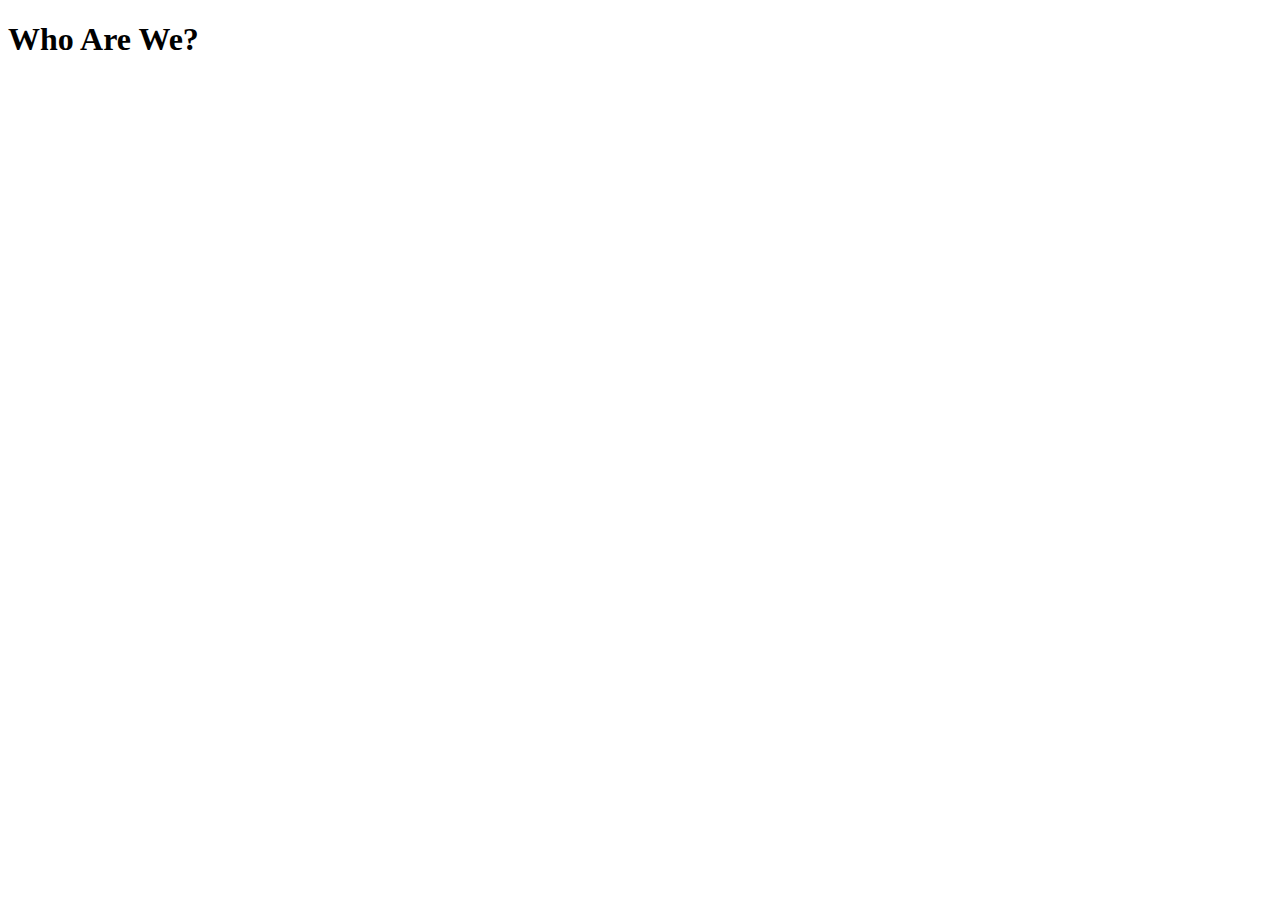
==== about.html @ 5e93ee80 "added the about us to all the navbars, so we can get to every page" ====
<!DOCTYPE html>
<html>
    <head>
        <title>About Us</title>
        <meta charset="utf-8">
        <link rel="preconnect" href="https://fonts.googleapis.com">
        <link rel="preconnect" href="https://fonts.gstatic.com" crossorigin>
        <link href="https://fonts.googleapis.com/css2?family=Ribeye+Marrow&display=swap" rel="stylesheet">
        <link rel="stylesheet" href="about.css">
    </head>
    <body>
        <h1> Who Are We?</h1>
    </body>
</html>
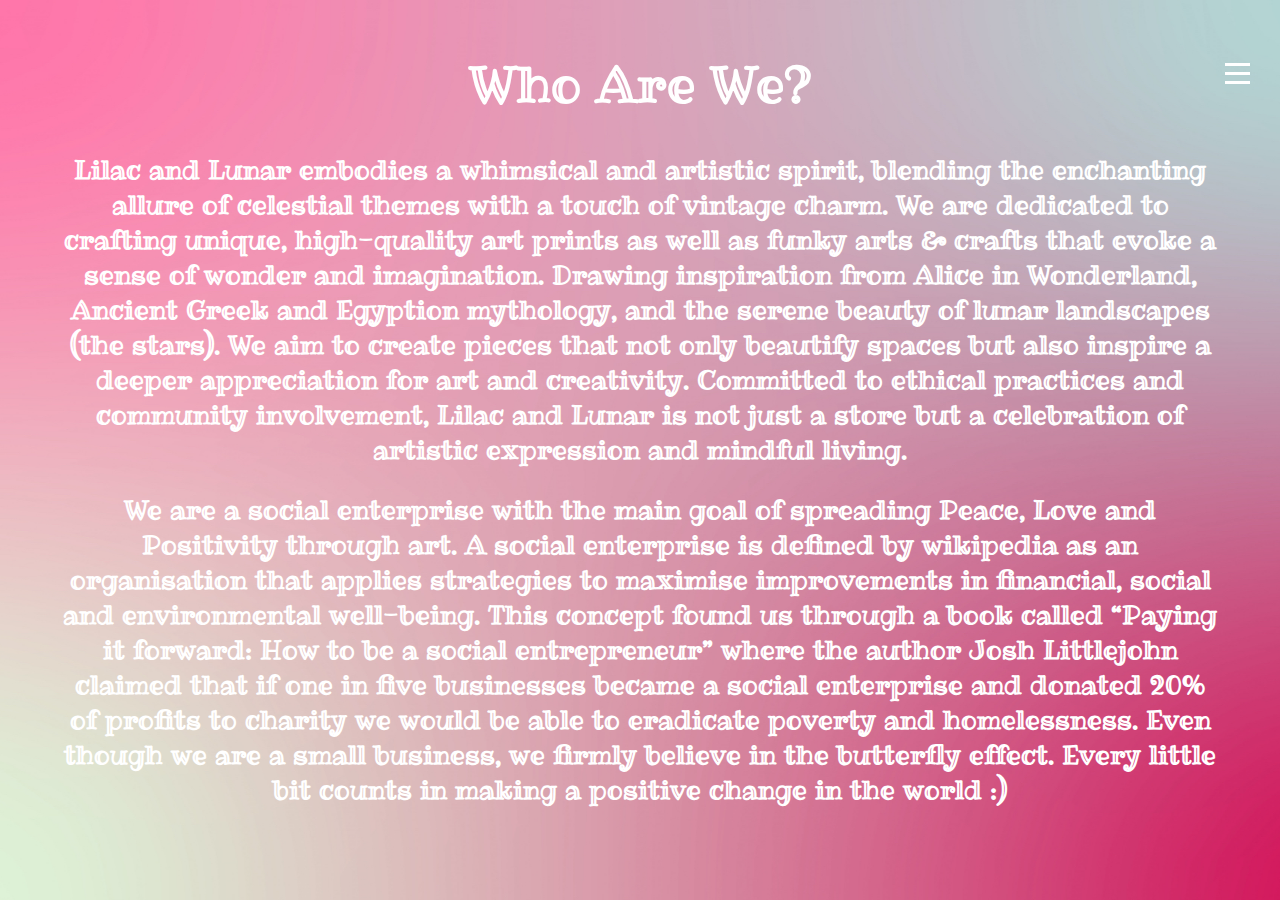
==== commit 64ca7561: "sorted ot the about us page and got the navbar working across all pages, just need to do teh customs" ====
--- a/about.html
+++ b/about.html
@@ -10,5 +10,36 @@
     </head>
     <body>
         <h1> Who Are We?</h1>
+
+        <h3>Lilac and Lunar embodies a whimsical and artistic spirit, blending the enchanting allure of celestial themes with a touch of vintage charm. We are dedicated to 
+            crafting unique, high-quality art prints as well as funky arts & crafts that evoke a sense of wonder and imagination. Drawing inspiration from Alice in Wonderland,
+             Ancient Greek and Egyption mythology, and the serene beauty of lunar landscapes (the stars). We aim to create pieces that not only beautify spaces but also inspire
+              a deeper appreciation for art and creativity. Committed to ethical practices and community involvement, Lilac and Lunar is not just a store but a celebration of 
+              artistic expression and mindful living.</h3>
+
+
+        <h3>We are a social enterprise with the main goal of spreading Peace, Love and Positivity through art. A social enterprise is defined by wikipedia as an organisation that
+             applies strategies to maximise improvements in financial, social and environmental well-being. This concept found us through a book called “Paying it forward: How to 
+             be a social entrepreneur” where the author Josh Littlejohn claimed that if one in five businesses became a social enterprise and donated 20% of profits to charity we
+              would be able to eradicate poverty and homelessness. Even though we are a small business, we firmly believe in the butterfly effect. Every little bit counts in making 
+              a positive change in the world :)</h3>
+
+    <!-- this code is for the menu bar -->
+    <nav class="navbar">
+        <button class="menu-toggle" aria-label="Toggle menu">
+            <span class="bar"></span>
+            <span class="bar"></span>
+            <span class="bar"></span>
+        </button>
+        <ul class="nav-menu">
+            <li><a href="index.html">Home</a></li>
+            <li><a href="about.html">About Us</a></li>
+            <li><a href="quiz.html">Personality Quiz</a></li>
+            <li><a href="playlist.html">Playlists behind the art</a></li>
+            <li><a href="custom.html">Customization</a></li>
+            <li><a href="snsc.html">Surfers Not Street Children</a>
+        </ul>
+    </nav>
+    <script src="script.js"></script>
     </body>
 </html>--- a/about.css
+++ b/about.css
@@ -0,0 +1,88 @@
+body{
+    background-image: url(photos/About\ us\ background\ \(1\).jpg);
+    background-repeat: no-repeat;
+    background-position: center;
+    background-attachment: fixed;
+    background-size: cover;
+    justify-content: center;
+    align-items: center;
+    margin: 0;
+}
+
+h1{
+    text-align:center;
+    color:white;
+    font-family: "Ribeye Marrow", serif;
+    margin-top:50px;
+    font-size: 50px;
+}
+
+h3{
+    text-align:center;
+    color: white;
+    font-family: "Ribeye Marrow", serif;
+    margin-left: 60px;
+    margin-right:60px;
+    font-size: 1.6rem;
+}
+
+/* the following code will all be for making the hamburger menu */
+.navbar {
+    position: relative;
+}
+.menu-toggle {
+    background: none;
+    border: none;
+    cursor: pointer;
+    display: flex;
+    flex-direction: column;
+    align-items: center;
+    padding: 10px;
+    margin: 10px;
+    position: fixed; /* Position fixed to stay in the top-right corner */
+    top: 40px; /* Adjust distance from the top */
+    right: 10px; /* Adjust distance from the right */
+    z-index: 1000; /* Ensure it's above other content */
+}
+.bar {
+    width: 25px;
+    height: 3px;
+    background-color: white;
+    margin: 3px 0;
+    transition: 0.3s;
+}
+.nav-menu {
+    list-style-type: none;
+    padding: 0;
+    margin: 0;
+    display: none;
+    position: fixed; /* Position fixed to stay in the top-right corner */
+    top: 50px; /* Position below the hamburger button */
+    right: 10px;
+    background: black; /* Optional: background color */
+    border: 1px solid black; /* Optional: border color */
+    box-shadow: 0 4px 8px rgba(0,0,0,0.1); /* Optional: shadow for better visibility */
+    width: 200px; /* Adjust width as needed */
+}
+.nav-menu li {
+    padding: 10px;
+}
+.nav-menu a {
+    text-decoration: none;
+    color: white;
+    font-size: 18px;
+    display: block; /* Make links block-level for better clickability */
+}
+.menu-active .nav-menu {
+    display: block;
+}
+.menu-active .bar:nth-child(1) {
+    transform: rotate(-45deg) translate(-5px, 6px);
+}
+.menu-active .bar:nth-child(2) {
+    opacity: 0;
+}
+.menu-active .bar:nth-child(3) {
+    transform: rotate(45deg) translate(-5px, -6px);
+}
+
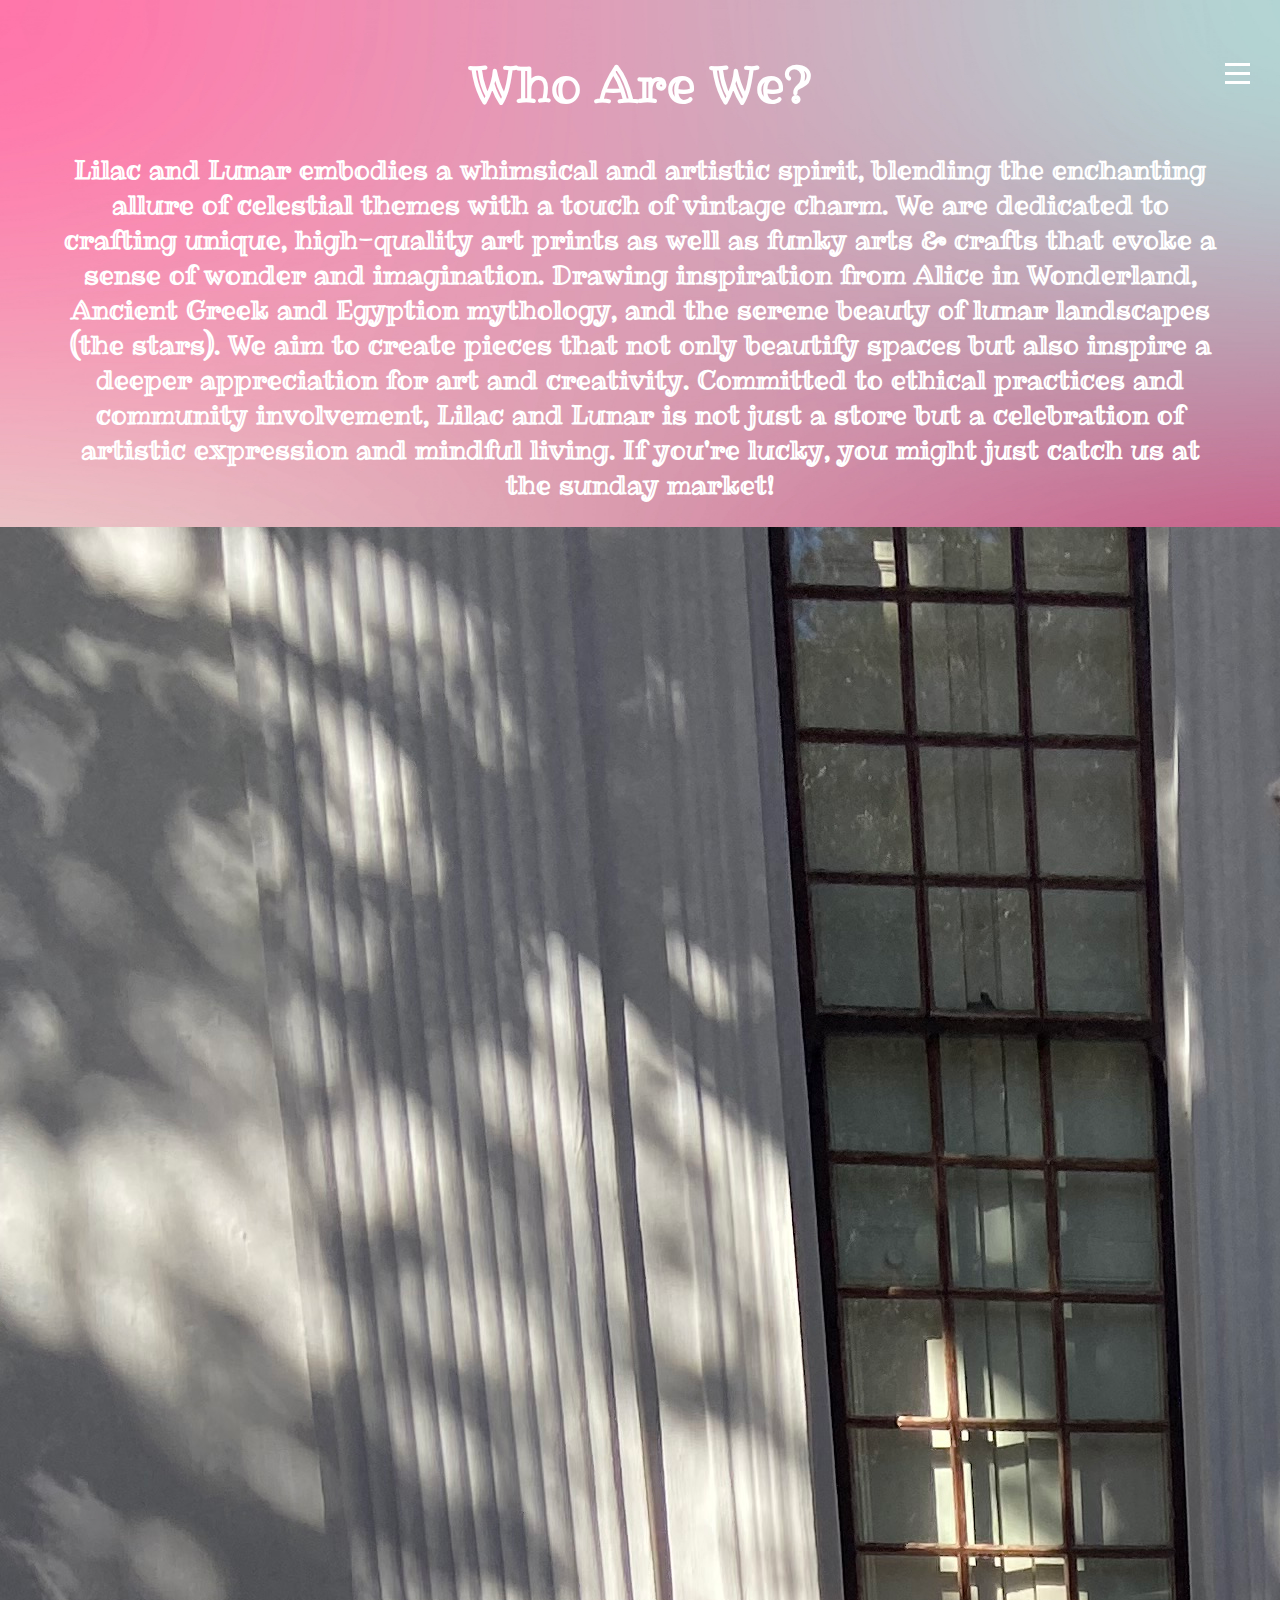
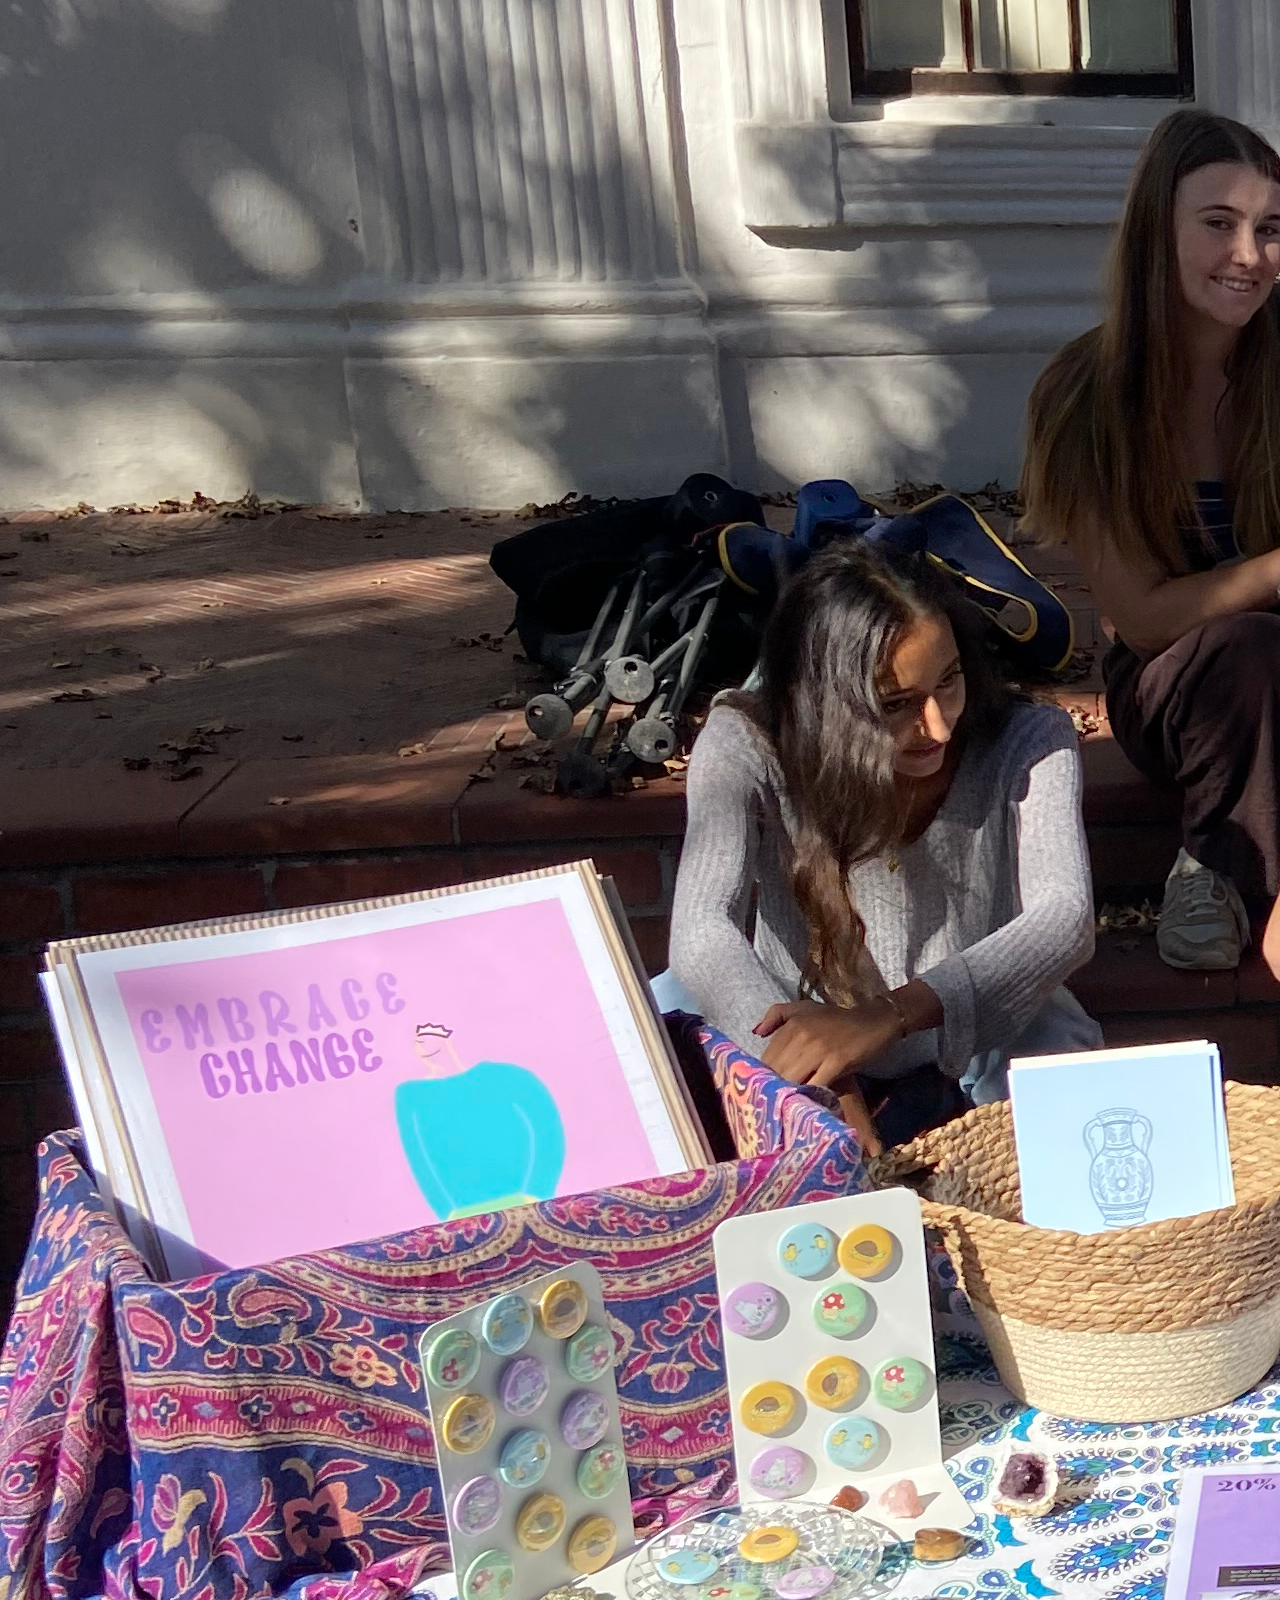
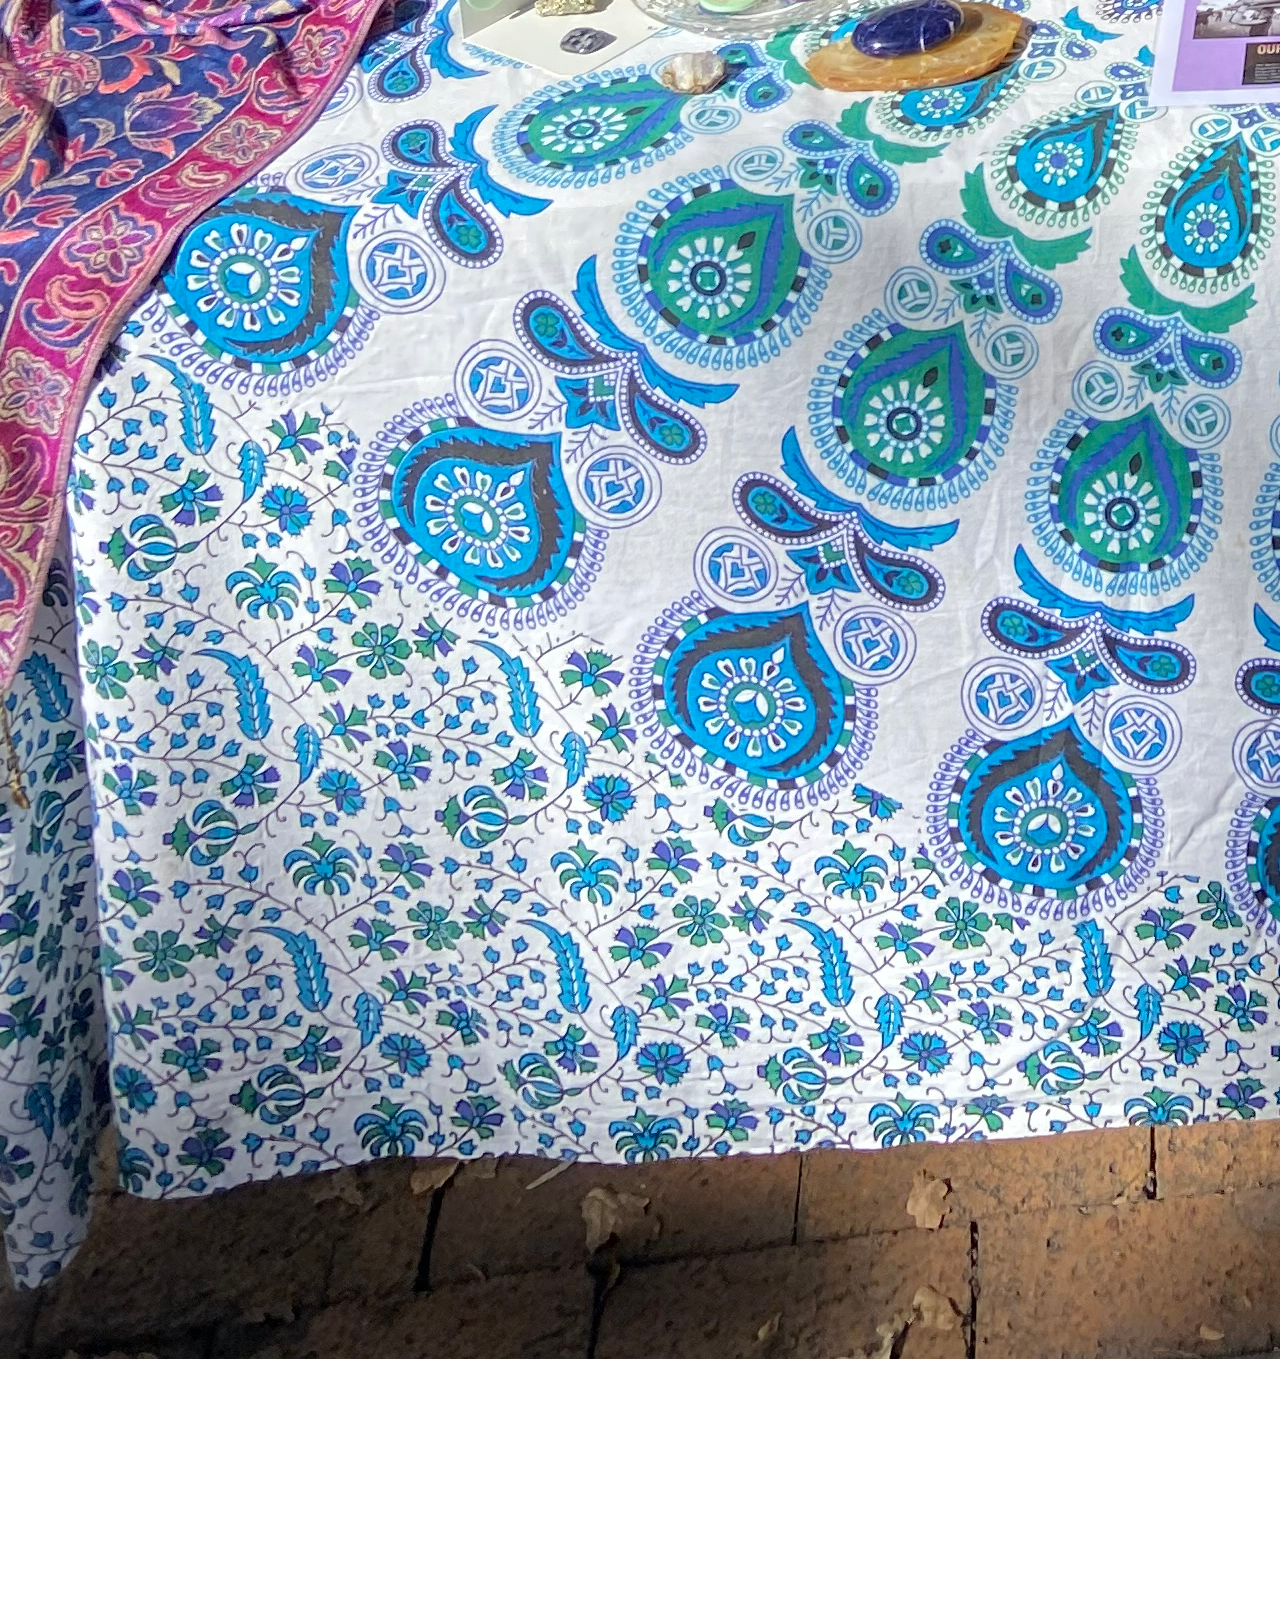
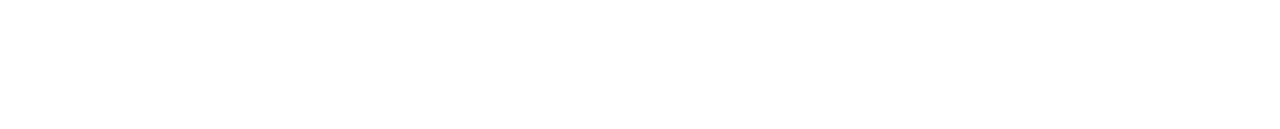
==== commit b2a62fd5: "adding the photo inbetween the para" ====
--- a/about.html
+++ b/about.html
@@ -15,8 +15,11 @@
             crafting unique, high-quality art prints as well as funky arts & crafts that evoke a sense of wonder and imagination. Drawing inspiration from Alice in Wonderland,
              Ancient Greek and Egyption mythology, and the serene beauty of lunar landscapes (the stars). We aim to create pieces that not only beautify spaces but also inspire
               a deeper appreciation for art and creativity. Committed to ethical practices and community involvement, Lilac and Lunar is not just a store but a celebration of 
-              artistic expression and mindful living.</h3>
-
+              artistic expression and mindful living. If you're lucky, you might just catch us at the sunday market!</h3>
+<!-- this code is to get an image inbetween the text -->
+<div class="photo">
+    <img src="photos/IMG_1273.jpg" alt="aboutphoto">
+</div>
 
         <h3>We are a social enterprise with the main goal of spreading Peace, Love and Positivity through art. A social enterprise is defined by wikipedia as an organisation that
              applies strategies to maximise improvements in financial, social and environmental well-being. This concept found us through a book called “Paying it forward: How to 
--- a/about.css
+++ b/about.css
@@ -86,3 +86,4 @@
     transform: rotate(45deg) translate(-5px, -6px);
 }
 
+/* this code is to align the photo and make it smaller inbetween the paragraphs */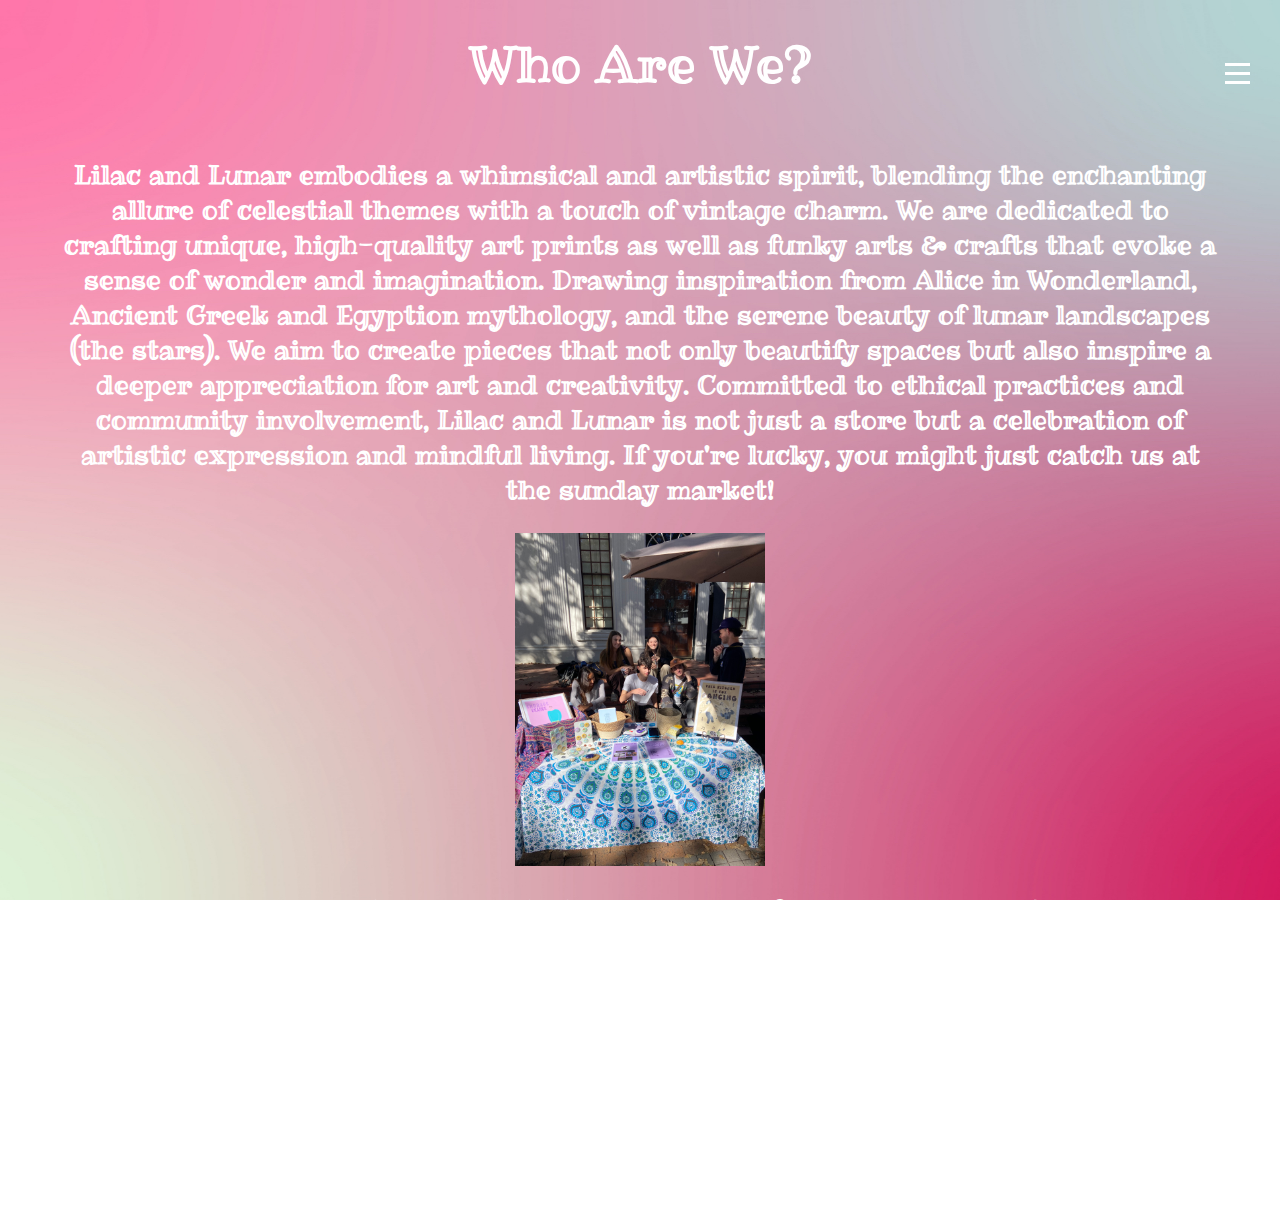
==== commit 29706afe: "centered the image, done with the about page" ====
--- a/about.html
+++ b/about.html
@@ -17,8 +17,8 @@
               a deeper appreciation for art and creativity. Committed to ethical practices and community involvement, Lilac and Lunar is not just a store but a celebration of 
               artistic expression and mindful living. If you're lucky, you might just catch us at the sunday market!</h3>
 <!-- this code is to get an image inbetween the text -->
-<div class="photo">
-    <img src="photos/IMG_1273.jpg" alt="aboutphoto">
+<div class="container">
+    <img src="photos/IMG_1273.jpg" alt="aboutphoto" class="photo">
 </div>
 
         <h3>We are a social enterprise with the main goal of spreading Peace, Love and Positivity through art. A social enterprise is defined by wikipedia as an organisation that
--- a/about.css
+++ b/about.css
@@ -2,18 +2,20 @@
     background-image: url(photos/About\ us\ background\ \(1\).jpg);
     background-repeat: no-repeat;
     background-position: center;
-    background-attachment: fixed;
+    background-attachment: fixed; 
     background-size: cover;
     justify-content: center;
     align-items: center;
     margin: 0;
+    display:grid;
+    place-items: center;
 }
 
 h1{
     text-align:center;
     color:white;
     font-family: "Ribeye Marrow", serif;
-    margin-top:50px;
+    margin-top:30px;
     font-size: 50px;
 }
 
@@ -86,4 +88,13 @@
     transform: rotate(45deg) translate(-5px, -6px);
 }
 
-/* this code is to align the photo and make it smaller inbetween the paragraphs */+/* this code is to align the photo and make it smaller inbetween the paragraphs */
+.container{
+    display:grid;
+    text-align:center;
+}
+.photo{
+    width:250px;
+    height:auto;
+    display:inline-block;
+}